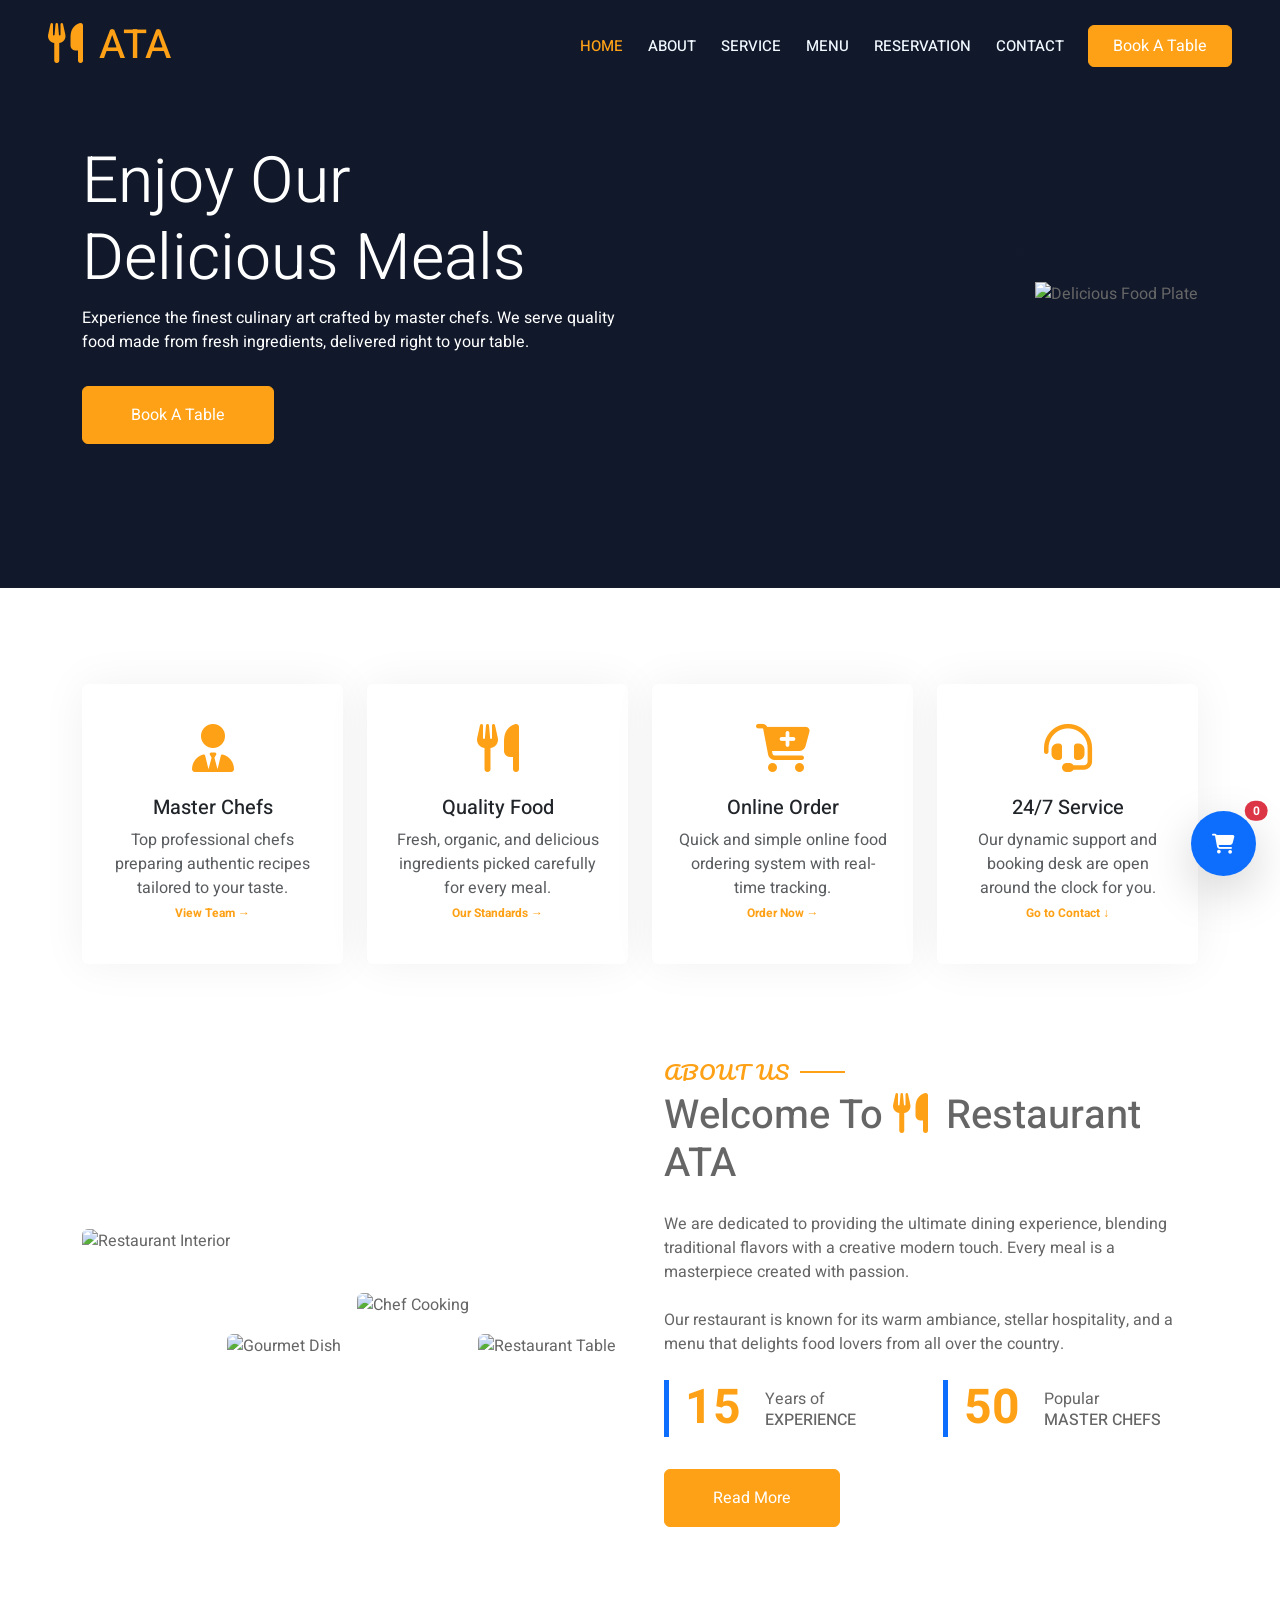
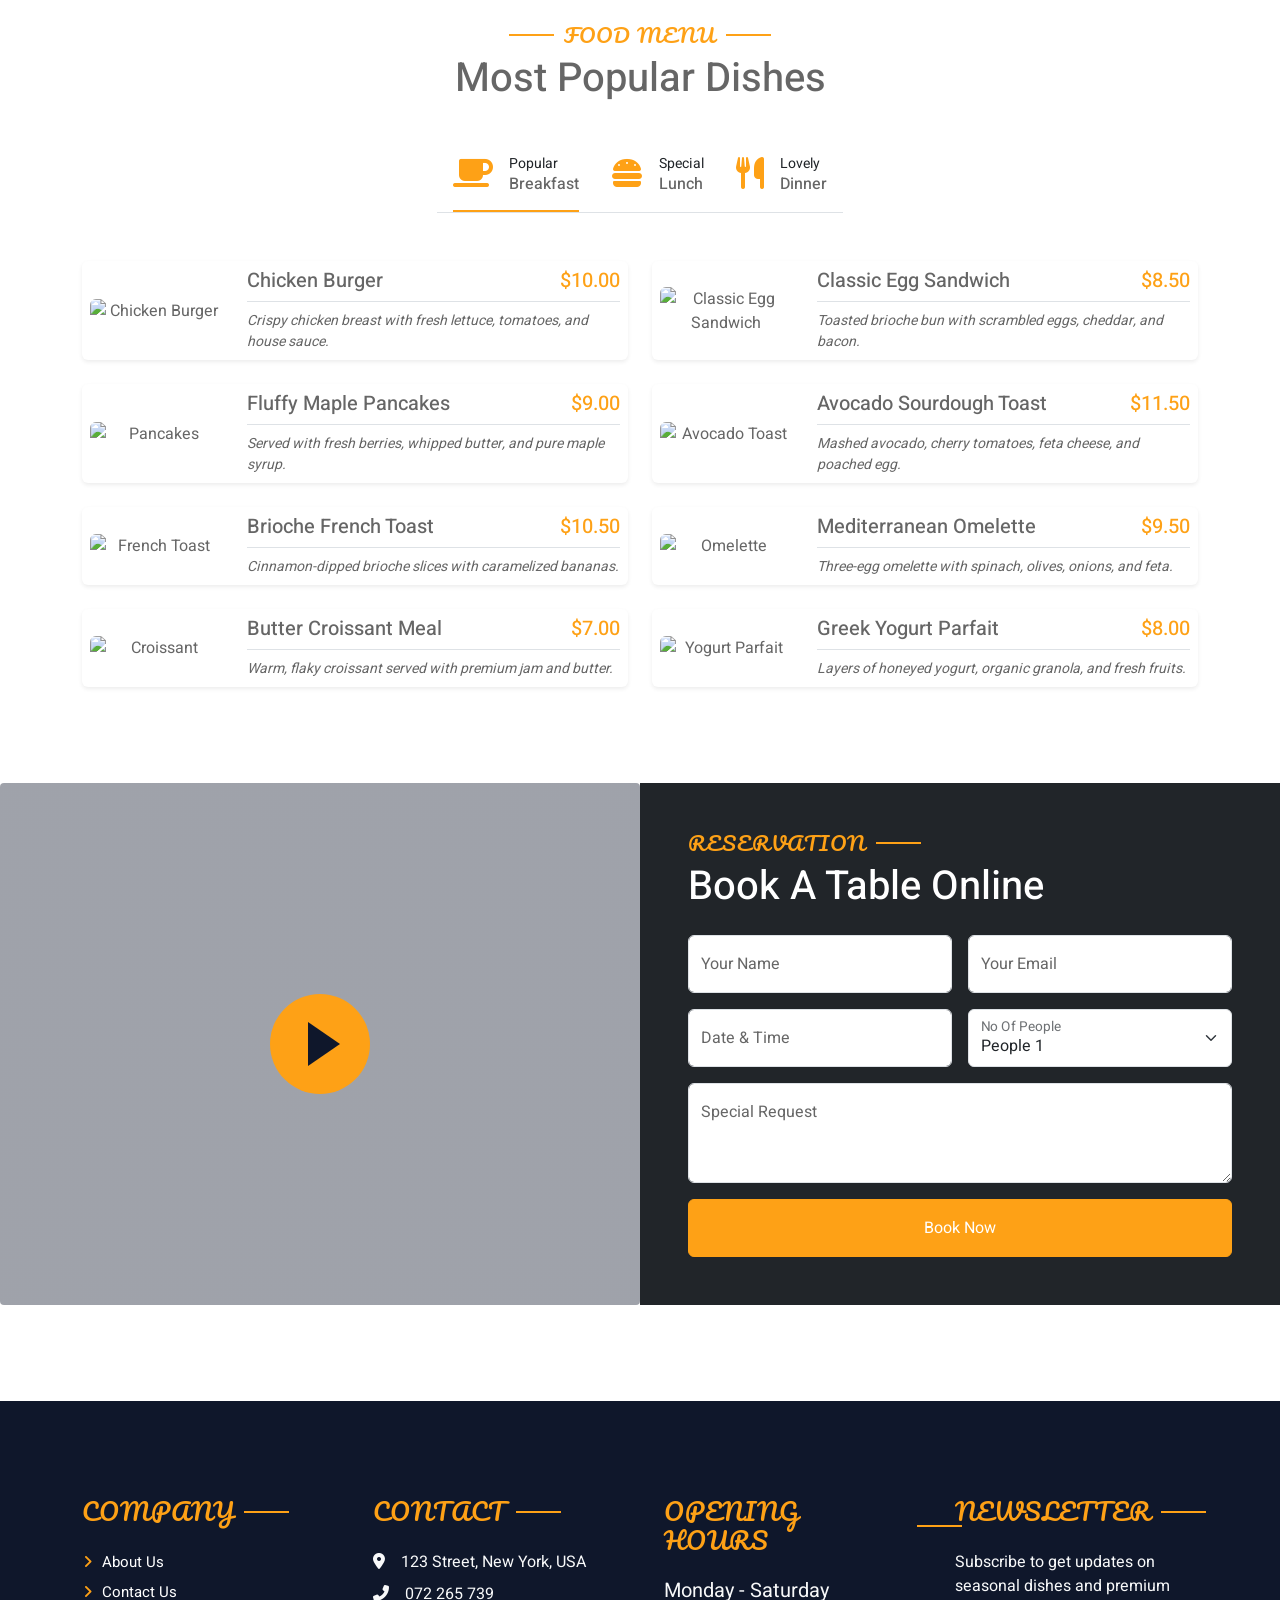
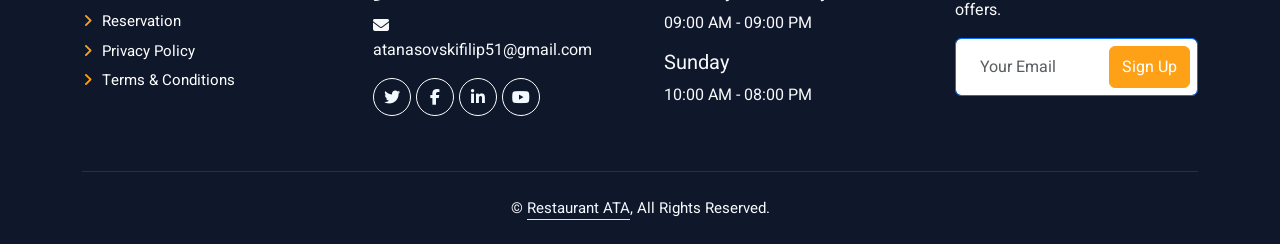
==== index.html @ 0e53e273 "Add files via upload" ====
<!doctype html>
<html lang="en">
  <head>
    <meta charset="UTF-8" />
    <meta name="viewport" content="width=device-width, initial-scale=1.0" />
    <title>Restaurant ATA</title>

    <!-- Bootstrap JS Bundle -->
    <script src="https://cdn.jsdelivr.net/npm/bootstrap@5.3.2/dist/js/bootstrap.bundle.min.js"></script>

    <!-- Favicon -->
    <link href="img/favicon.ico" rel="icon" type="image/x-icon" />

    <!-- Google Web Fonts -->
    <link rel="preconnect" href="https://fonts.googleapis.com" />
    <link rel="preconnect" href="https://fonts.gstatic.com" crossorigin />
    <link
      href="https://fonts.googleapis.com/css2?family=Heebo:wght@400;500;600;700&family=Pacifico&display=swap"
      rel="stylesheet"
    />

    <!-- Icon Font Stylesheet (Font Awesome) -->
    <link
      href="https://cdnjs.cloudflare.com/ajax/libs/font-awesome/6.5.1/css/all.min.css"
      rel="stylesheet"
    />

    <!-- Bootstrap Icons -->
    <link
      href="https://cdn.jsdelivr.net/npm/bootstrap-icons@1.11.3/font/bootstrap-icons.css"
      rel="stylesheet"
    />

    <!-- Customized Bootstrap Stylesheet -->
    <link
      href="https://cdn.jsdelivr.net/npm/bootstrap@5.3.2/dist/css/bootstrap.min.css"
      rel="stylesheet"
    />

    <!-- Animate.css -->
    <link
      rel="stylesheet"
      href="https://cdnjs.cloudflare.com/ajax/libs/animate.css/4.1.1/animate.min.css"
    />

    <!-- Template Stylesheet -->
    <link href="v.css" rel="stylesheet" />

    <!-- WOW.js -->
    <script src="https://cdnjs.cloudflare.com/ajax/libs/wow/1.1.2/wow.min.js"></script>
    <script>
      new WOW().init();
    </script>
  </head>

  <body>
    <!-- Navbar & Hero Section -->
    <div class="container-fluid position-relative p-0">
      <nav
        class="navbar navbar-expand-lg navbar-dark bg-dark px-4 px-lg-5 py-3 py-lg-0"
      >
        <a href="#" class="navbar-brand p-0">
          <h1 class="text-primary m-0">
            <i class="fa fa-utensils me-3"></i>ATA
          </h1>
        </a>

        <button
          class="navbar-toggler"
          type="button"
          data-bs-toggle="collapse"
          data-bs-target="#navbarCollapse"
          aria-controls="navbarCollapse"
          aria-expanded="false"
          aria-label="Toggle navigation"
        >
          <span class="navbar-toggler-icon"></span>
        </button>

        <div class="collapse navbar-collapse" id="navbarCollapse">
          <div class="navbar-nav ms-auto py-0 pe-4">
            <a href="#" class="nav-item nav-link active">Home</a>
            <a href="#about" class="nav-item nav-link">About</a>
            <a href="#service" class="nav-item nav-link">Service</a>
            <a href="#menu" class="nav-item nav-link">Menu</a>
            <a href="#reservation" class="nav-item nav-link">Reservation</a>
            <a href="#contact" class="nav-item nav-link">Contact</a>
          </div>
          <a href="#reservation" class="btn btn-primary py-2 px-4"
            >Book A Table</a
          >
        </div>
      </nav>

      <div class="container-fluid py-5 bg-dark hero-header mb-5">
        <div class="container my-5 py-5">
          <div class="row align-items-center g-5">
            <div class="col-lg-6 text-center text-lg-start">
              <h1
                class="display-3 text-white animate__animated animate__slideInLeft"
              >
                Enjoy Our <br />Delicious Meals
              </h1>
              <p
                class="text-white animate__animated animate__slideInLeft mb-4 pb-2"
              >
                Experience the finest culinary art crafted by master chefs. We
                serve quality food made from fresh ingredients, delivered right
                to your table.
              </p>
              <a
                href="#reservation"
                class="btn btn-primary py-sm-3 px-sm-5 animate__animated animate__slideInLeft"
                >Book A Table</a
              >
            </div>
            <div class="col-lg-6 text-center text-lg-end overflow-hidden">
              <img
                src="cinijata.png"
                width="490"
                class="img-fluid hero-img"
                alt="Delicious Food Plate"
              />
            </div>
          </div>
        </div>
      </div>
    </div>

    <!-- Service Section -->
    <div id="service" class="container-fluid py-5">
      <div class="container">
        <div class="row g-4">
          <!-- 1. Master Chefs Link -->
          <div
            class="col-lg-3 col-sm-6 wow animate__animated animate__fadeInUp"
            data-wow-delay="0.1s"
          >
            <a href="chefs.html" class="d-block text-decoration-none">
              <div
                class="service-item rounded pt-3 text-center h-100 style-link"
              >
                <div class="p-4">
                  <i class="fa fa-3x fa-user-tie text-primary mb-4"></i>
                  <h5 class="text-dark">Master Chefs</h5>
                  <p class="text-muted">
                    Top professional chefs preparing authentic recipes tailored
                    to your taste. <br /><strong
                      class="text-primary"
                      style="font-size: 12px"
                      >View Team &rarr;</strong
                    >
                  </p>
                </div>
              </div>
            </a>
          </div>
          <!-- 2. Quality Food Link -->
          <div
            class="col-lg-3 col-sm-6 wow animate__animated animate__fadeInUp"
            data-wow-delay="0.3s"
          >
            <a href="quality-food.html" class="d-block text-decoration-none">
              <div
                class="service-item rounded pt-3 text-center h-100 style-link"
              >
                <div class="p-4">
                  <i class="fa fa-3x fa-utensils text-primary mb-4"></i>
                  <h5 class="text-dark">Quality Food</h5>
                  <p class="text-muted">
                    Fresh, organic, and delicious ingredients picked carefully
                    for every meal. <br /><strong
                      class="text-primary"
                      style="font-size: 12px"
                      >Our Standards &rarr;</strong
                    >
                  </p>
                </div>
              </div>
            </a>
          </div>
          <!-- 3. Online Order Link -->
          <div
            class="col-lg-3 col-sm-6 wow animate__animated animate__fadeInUp"
            data-wow-delay="0.5s"
          >
            <a href="online-order.html" class="d-block text-decoration-none">
              <div
                class="service-item rounded pt-3 text-center h-100 style-link"
              >
                <div class="p-4">
                  <i class="fa fa-3x fa-cart-plus text-primary mb-4"></i>
                  <h5 class="text-dark">Online Order</h5>
                  <p class="text-muted">
                    Quick and simple online food ordering system with real-time
                    tracking. <br /><strong
                      class="text-primary"
                      style="font-size: 12px"
                      >Order Now &rarr;</strong
                    >
                  </p>
                </div>
              </div>
            </a>
          </div>
          <!-- 4. 24/7 Service (Скрола до долу на контакт форма) -->
          <div
            class="col-lg-3 col-sm-6 wow animate__animated animate__fadeInUp"
            data-wow-delay="0.7s"
          >
            <a href="#contact" class="d-block text-decoration-none">
              <div
                class="service-item rounded pt-3 text-center h-100 style-link"
              >
                <div class="p-4">
                  <i class="fa fa-3x fa-headset text-primary mb-4"></i>
                  <h5 class="text-dark">24/7 Service</h5>
                  <p class="text-muted">
                    Our dynamic support and booking desk are open around the
                    clock for you. <br /><strong
                      class="text-primary"
                      style="font-size: 12px"
                      >Go to Contact &darr;</strong
                    >
                  </p>
                </div>
              </div>
            </a>
          </div>
        </div>
      </div>
    </div>

    <!-- About Section -->
    <div id="about" class="container-fluid py-5">
      <div class="container">
        <div class="row g-5 align-items-center">
          <div class="col-lg-6">
            <div class="row g-3">
              <div class="col-6 text-start">
                <img
                  class="img-fluid rounded w-100 wow animate__animated animate__zoomIn"
                  data-wow-delay="0.1s"
                  src="sliki za restoran/2.jpg"
                  alt="Restaurant Interior"
                />
              </div>
              <div class="col-6 text-start">
                <img
                  class="img-fluid rounded w-75 wow animate__animated animate__zoomIn"
                  data-wow-delay="0.3s"
                  src="sliki za restoran/1.jpg"
                  style="margin-top: 25%"
                  alt="Chef Cooking"
                />
              </div>
              <div class="col-6 text-end">
                <img
                  class="img-fluid rounded w-75 wow animate__animated animate__zoomIn"
                  data-wow-delay="0.5s"
                  src="sliki za restoran/3.jpg"
                  alt="Gourmet Dish"
                />
              </div>
              <div class="col-6 text-end">
                <img
                  class="img-fluid rounded w-100 wow animate__animated animate__zoomIn"
                  data-wow-delay="0.7s"
                  src="sliki za restoran/photo1.jpg"
                  alt="Restaurant Table"
                />
              </div>
            </div>
          </div>
          <div class="col-lg-6">
            <h5
              class="section-title ff-secondary text-start text-primary fw-normal"
            >
              About Us
            </h5>
            <h1 class="mb-4">
              Welcome To
              <i class="fa fa-utensils text-primary me-2"></i> Restaurant ATA
            </h1>
            <p class="mb-4">
              We are dedicated to providing the ultimate dining experience,
              blending traditional flavors with a creative modern touch. Every
              meal is a masterpiece created with passion.
            </p>
            <p class="mb-4">
              Our restaurant is known for its warm ambiance, stellar
              hospitality, and a menu that delights food lovers from all over
              the country.
            </p>
            <div class="row g-4 mb-4">
              <div class="col-sm-6">
                <div
                  class="d-flex align-items-center border-start border-5 border-primary px-3"
                >
                  <h1 class="flex-shrink-0 display-5 fw-bold text-primary mb-0">
                    15
                  </h1>
                  <div class="ps-4">
                    <p class="mb-0">Years of</p>
                    <h6 class="text-uppercase mb-0">Experience</h6>
                  </div>
                </div>
              </div>
              <div class="col-sm-6">
                <div
                  class="d-flex align-items-center border-start border-5 border-primary px-3"
                >
                  <h1 class="flex-shrink-0 display-5 fw-bold text-primary mb-0">
                    50
                  </h1>
                  <div class="ps-4">
                    <p class="mb-0">Popular</p>
                    <h6 class="text-uppercase mb-0">Master Chefs</h6>
                  </div>
                </div>
              </div>
            </div>
            <a href="#menu" class="btn btn-primary py-3 px-5 mt-2">Read More</a>
          </div>
        </div>
      </div>
    </div>

    <!-- Menu Section -->
    <div id="menu" class="container-fluid py-5">
      <div class="container">
        <div class="text-center wow animate__animated animate__fadeInUp">
          <h5
            class="section-title ff-secondary text-center text-primary fw-normal"
          >
            Food Menu
          </h5>
          <h1 class="mb-5">Most Popular Dishes</h1>
        </div>
        <div
          class="tab-class text-center wow animate__animated animate__fadeInUp"
          data-wow-delay="0.1s"
        >
          <ul
            class="nav nav-pills d-inline-flex justify-content-center border-bottom mb-5"
          >
            <li class="nav-item">
              <a
                class="d-flex align-items-center text-start mx-3 pb-3 active"
                data-bs-toggle="pill"
                href="#tab-1"
              >
                <i class="fa fa-coffee fa-2x text-primary"></i>
                <div class="ps-3">
                  <small class="text-body">Popular</small>
                  <h6 class="mt-n1 mb-0">Breakfast</h6>
                </div>
              </a>
            </li>
            <li class="nav-item">
              <a
                class="d-flex align-items-center text-start mx-3 pb-3"
                data-bs-toggle="pill"
                href="#tab-2"
              >
                <i class="fa fa-hamburger fa-2x text-primary"></i>
                <div class="ps-3">
                  <small class="text-body">Special</small>
                  <h6 class="mt-n1 mb-0">Lunch</h6>
                </div>
              </a>
            </li>
            <li class="nav-item">
              <a
                class="d-flex align-items-center text-start mx-3 pb-3"
                data-bs-toggle="pill"
                href="#tab-3"
              >
                <i class="fa fa-utensils fa-2x text-primary"></i>
                <div class="ps-3">
                  <small class="text-body">Lovely</small>
                  <h6 class="mt-n1 mb-0">Dinner</h6>
                </div>
              </a>
            </li>
          </ul>

          <div class="tab-content">
            <!-- Tab 1: Breakfast (8 Items) -->
            <div id="tab-1" class="tab-pane fade show p-0 active">
              <div class="row g-4">
                <div class="col-lg-6">
                  <div
                    class="d-flex align-items-center menu-item p-2 rounded bg-white shadow-sm menu-item-card"
                    data-name="Chicken Burger"
                    data-price="10.00"
                    style="cursor: pointer"
                  >
                    <img
                      src="sliki za restoran/1.jpg"
                      class="flex-shrink-0 img-fluid rounded w-25"
                      alt="Chicken Burger"
                    />
                    <div class="w-100 d-flex flex-column text-start ps-4">
                      <h5
                        class="d-flex justify-content-between border-bottom pb-2"
                      >
                        <span>Chicken Burger</span>
                        <span class="text-primary">$10.00</span>
                      </h5>
                      <small class="fst-italic"
                        >Crispy chicken breast with fresh lettuce, tomatoes, and
                        house sauce.</small
                      >
                    </div>
                  </div>
                </div>
                <div class="col-lg-6">
                  <div
                    class="d-flex align-items-center menu-item p-2 rounded bg-white shadow-sm menu-item-card"
                    data-name="Classic Egg Sandwich"
                    data-price="8.50"
                    style="cursor: pointer"
                  >
                    <img
                      src="sliki za restoran/1.jpg"
                      class="flex-shrink-0 img-fluid rounded w-25"
                      alt="Classic Egg Sandwich"
                    />
                    <div class="w-100 d-flex flex-column text-start ps-4">
                      <h5
                        class="d-flex justify-content-between border-bottom pb-2"
                      >
                        <span>Classic Egg Sandwich</span>
                        <span class="text-primary">$8.50</span>
                      </h5>
                      <small class="fst-italic"
                        >Toasted brioche bun with scrambled eggs, cheddar, and
                        bacon.</small
                      >
                    </div>
                  </div>
                </div>
                <div class="col-lg-6">
                  <div
                    class="d-flex align-items-center menu-item p-2 rounded bg-white shadow-sm menu-item-card"
                    data-name="Fluffy Maple Pancakes"
                    data-price="9.00"
                    style="cursor: pointer"
                  >
                    <img
                      src="sliki za restoran/1.jpg"
                      class="flex-shrink-0 img-fluid rounded w-25"
                      alt="Pancakes"
                    />
                    <div class="w-100 d-flex flex-column text-start ps-4">
                      <h5
                        class="d-flex justify-content-between border-bottom pb-2"
                      >
                        <span>Fluffy Maple Pancakes</span>
                        <span class="text-primary">$9.00</span>
                      </h5>
                      <small class="fst-italic"
                        >Served with fresh berries, whipped butter, and pure
                        maple syrup.</small
                      >
                    </div>
                  </div>
                </div>
                <div class="col-lg-6">
                  <div
                    class="d-flex align-items-center menu-item p-2 rounded bg-white shadow-sm"
                  >
                    <img
                      src="sliki za restoran/1.jpg"
                      class="flex-shrink-0 img-fluid rounded w-25"
                      alt="Avocado Toast"
                    />
                    <div class="w-100 d-flex flex-column text-start ps-4">
                      <h5
                        class="d-flex justify-content-between border-bottom pb-2"
                      >
                        <span>Avocado Sourdough Toast</span>
                        <span class="text-primary">$11.50</span>
                      </h5>
                      <small class="fst-italic"
                        >Mashed avocado, cherry tomatoes, feta cheese, and
                        poached egg.</small
                      >
                    </div>
                  </div>
                </div>
                <div class="col-lg-6">
                  <div
                    class="d-flex align-items-center menu-item p-2 rounded bg-white shadow-sm"
                  >
                    <img
                      src="sliki za restoran/1.jpg"
                      class="flex-shrink-0 img-fluid rounded w-25"
                      alt="French Toast"
                    />
                    <div class="w-100 d-flex flex-column text-start ps-4">
                      <h5
                        class="d-flex justify-content-between border-bottom pb-2"
                      >
                        <span>Brioche French Toast</span>
                        <span class="text-primary">$10.50</span>
                      </h5>
                      <small class="fst-italic"
                        >Cinnamon-dipped brioche slices with caramelized
                        bananas.</small
                      >
                    </div>
                  </div>
                </div>
                <div class="col-lg-6">
                  <div
                    class="d-flex align-items-center menu-item p-2 rounded bg-white shadow-sm"
                  >
                    <img
                      src="sliki za restoran/1.jpg"
                      class="flex-shrink-0 img-fluid rounded w-25"
                      alt="Omelette"
                    />
                    <div class="w-100 d-flex flex-column text-start ps-4">
                      <h5
                        class="d-flex justify-content-between border-bottom pb-2"
                      >
                        <span>Mediterranean Omelette</span>
                        <span class="text-primary">$9.50</span>
                      </h5>
                      <small class="fst-italic"
                        >Three-egg omelette with spinach, olives, onions, and
                        feta.</small
                      >
                    </div>
                  </div>
                </div>
                <div class="col-lg-6">
                  <div
                    class="d-flex align-items-center menu-item p-2 rounded bg-white shadow-sm"
                  >
                    <img
                      src="sliki za restoran/1.jpg"
                      class="flex-shrink-0 img-fluid rounded w-25"
                      alt="Croissant"
                    />
                    <div class="w-100 d-flex flex-column text-start ps-4">
                      <h5
                        class="d-flex justify-content-between border-bottom pb-2"
                      >
                        <span>Butter Croissant Meal</span>
                        <span class="text-primary">$7.00</span>
                      </h5>
                      <small class="fst-italic"
                        >Warm, flaky croissant served with premium jam and
                        butter.</small
                      >
                    </div>
                  </div>
                </div>
                <div class="col-lg-6">
                  <div
                    class="d-flex align-items-center menu-item p-2 rounded bg-white shadow-sm"
                  >
                    <img
                      src="sliki za restoran/1.jpg"
                      class="flex-shrink-0 img-fluid rounded w-25"
                      alt="Yogurt Parfait"
                    />
                    <div class="w-100 d-flex flex-column text-start ps-4">
                      <h5
                        class="d-flex justify-content-between border-bottom pb-2"
                      >
                        <span>Greek Yogurt Parfait</span>
                        <span class="text-primary">$8.00</span>
                      </h5>
                      <small class="fst-italic"
                        >Layers of honeyed yogurt, organic granola, and fresh
                        fruits.</small
                      >
                    </div>
                  </div>
                </div>
              </div>
            </div>

            <!-- Tab 2: Lunch (8 Items) -->
            <div id="tab-2" class="tab-pane fade show p-0">
              <div class="row g-4">
                <div class="col-lg-6">
                  <div
                    class="d-flex align-items-center menu-item p-2 rounded bg-white shadow-sm"
                  >
                    <img
                      src="sliki za restoran/3.jpg"
                      class="flex-shrink-0 img-fluid rounded w-25"
                      alt="Beef Steak"
                    />
                    <div class="w-100 d-flex flex-column text-start ps-4">
                      <h5
                        class="d-flex justify-content-between border-bottom pb-2"
                      >
                        <span>Premium Beef Steak</span>
                        <span class="text-primary">$24.00</span>
                      </h5>
                      <small class="fst-italic"
                        >Grilled Angus steak served with roasted seasonal
                        vegetables.</small
                      >
                    </div>
                  </div>
                </div>
                <div class="col-lg-6">
                  <div
                    class="d-flex align-items-center menu-item p-2 rounded bg-white shadow-sm"
                  >
                    <img
                      src="sliki za restoran/3.jpg"
                      class="flex-shrink-0 img-fluid rounded w-25"
                      alt="Caesar Salad"
                    />
                    <div class="w-100 d-flex flex-column text-start ps-4">
                      <h5
                        class="d-flex justify-content-between border-bottom pb-2"
                      >
                        <span>Grilled Chicken Caesar</span>
                        <span class="text-primary">$13.50</span>
                      </h5>
                      <small class="fst-italic"
                        >Romaine lettuce, parmesan cheese, croutons, and Caesar
                        dressing.</small
                      >
                    </div>
                  </div>
                </div>
                <div class="col-lg-6">
                  <div
                    class="d-flex align-items-center menu-item p-2 rounded bg-white shadow-sm"
                  >
                    <img
                      src="sliki za restoran/3.jpg"
                      class="flex-shrink-0 img-fluid rounded w-25"
                      alt="Club Sandwich"
                    />
                    <div class="w-100 d-flex flex-column text-start ps-4">
                      <h5
                        class="d-flex justify-content-between border-bottom pb-2"
                      >
                        <span>Signature Club Sandwich</span>
                        <span class="text-primary">$12.00</span>
                      </h5>
                      <small class="fst-italic"
                        >Triple-decker toast with smoked turkey, bacon, lettuce,
                        and mayo.</small
                      >
                    </div>
                  </div>
                </div>
                <div class="col-lg-6">
                  <div
                    class="d-flex align-items-center menu-item p-2 rounded bg-white shadow-sm"
                  >
                    <img
                      src="sliki za restoran/3.jpg"
                      class="flex-shrink-0 img-fluid rounded w-25"
                      alt="Bolognese"
                    />
                    <div class="w-100 d-flex flex-column text-start ps-4">
                      <h5
                        class="d-flex justify-content-between border-bottom pb-2"
                      >
                        <span>Spaghetti Bolognese</span>
                        <span class="text-primary">$15.00</span>
                      </h5>
                      <small class="fst-italic"
                        >Traditional Italian rich meat sauce over perfectly
                        cooked pasta.</small
                      >
                    </div>
                  </div>
                </div>
                <div class="col-lg-6">
                  <div
                    class="d-flex align-items-center menu-item p-2 rounded bg-white shadow-sm"
                  >
                    <img
                      src="sliki za restoran/3.jpg"
                      class="flex-shrink-0 img-fluid rounded w-25"
                      alt="BBQ Ribs"
                    />
                    <div class="w-100 d-flex flex-column text-start ps-4">
                      <h5
                        class="d-flex justify-content-between border-bottom pb-2"
                      >
                        <span>Smoked BBQ Ribs</span>
                        <span class="text-primary">$21.00</span>
                      </h5>
                      <small class="fst-italic"
                        >Slow-cooked pork ribs glazed with sticky barbecue
                        sauce.</small
                      >
                    </div>
                  </div>
                </div>
                <div class="col-lg-6">
                  <div
                    class="d-flex align-items-center menu-item p-2 rounded bg-white shadow-sm"
                  >
                    <img
                      src="sliki za restoran/3.jpg"
                      class="flex-shrink-0 img-fluid rounded w-25"
                      alt="Risotto"
                    />
                    <div class="w-100 d-flex flex-column text-start ps-4">
                      <h5
                        class="d-flex justify-content-between border-bottom pb-2"
                      >
                        <span>Wild Mushroom Risotto</span>
                        <span class="text-primary">$16.50</span>
                      </h5>
                      <small class="fst-italic"
                        >Creamy Arborio rice cooked with truffle oil and wild
                        mushrooms.</small
                      >
                    </div>
                  </div>
                </div>
                <div class="col-lg-6">
                  <div
                    class="d-flex align-items-center menu-item p-2 rounded bg-white shadow-sm"
                  >
                    <img
                      src="sliki za restoran/3.jpg"
                      class="flex-shrink-0 img-fluid rounded w-25"
                      alt="Tacos"
                    />
                    <div class="w-100 d-flex flex-column text-start ps-4">
                      <h5
                        class="d-flex justify-content-between border-bottom pb-2"
                      >
                        <span>Crispy Fish Tacos</span>
                        <span class="text-primary">$14.00</span>
                      </h5>
                      <small class="fst-italic"
                        >Three tacos with battered cod, cabbage slaw, and
                        chipotle mayo.</small
                      >
                    </div>
                  </div>
                </div>
                <div class="col-lg-6">
                  <div
                    class="d-flex align-items-center menu-item p-2 rounded bg-white shadow-sm"
                  >
                    <img
                      src="sliki za restoran/3.jpg"
                      class="flex-shrink-0 img-fluid rounded w-25"
                      alt="Margarita"
                    />
                    <div class="w-100 d-flex flex-column text-start ps-4">
                      <h5
                        class="d-flex justify-content-between border-bottom pb-2"
                      >
                        <span>Wood-Fired Margherita Pizza</span>
                        <span class="text-primary">$13.00</span>
                      </h5>
                      <small class="fst-italic"
                        >Fresh mozzarella, tomato sauce, basil, and olive oil
                        drizzle.</small
                      >
                    </div>
                  </div>
                </div>
              </div>
            </div>

            <!-- Tab 3: Dinner (8 Items) -->
            <div id="tab-3" class="tab-pane fade show p-0">
              <div class="row g-4">
                <div class="col-lg-6">
                  <div
                    class="d-flex align-items-center menu-item p-2 rounded bg-white shadow-sm"
                  >
                    <img
                      src="sliki za restoran/photo1.jpg"
                      class="flex-shrink-0 img-fluid rounded w-25"
                      alt="Seafood Pasta"
                    />
                    <div class="w-100 d-flex flex-column text-start ps-4">
                      <h5
                        class="d-flex justify-content-between border-bottom pb-2"
                      >
                        <span>Seafood Pasta</span>
                        <span class="text-primary">$18.90</span>
                      </h5>
                      <small class="fst-italic"
                        >Fresh shrimp and mussels tossed in garlic white wine
                        sauce.</small
                      >
                    </div>
                  </div>
                </div>
                <div class="col-lg-6">
                  <div
                    class="d-flex align-items-center menu-item p-2 rounded bg-white shadow-sm"
                  >
                    <img
                      src="sliki za restoran/photo1.jpg"
                      class="flex-shrink-0 img-fluid rounded w-25"
                      alt="Grilled Salmon"
                    />
                    <div class="w-100 d-flex flex-column text-start ps-4">
                      <h5
                        class="d-flex justify-content-between border-bottom pb-2"
                      >
                        <span>Atlantic Grilled Salmon</span>
                        <span class="text-primary">$22.50</span>
                      </h5>
                      <small class="fst-italic"
                        >Salmon fillet served with asparagus and lemon-herb
                        butter.</small
                      >
                    </div>
                  </div>
                </div>
                <div class="col-lg-6">
                  <div
                    class="d-flex align-items-center menu-item p-2 rounded bg-white shadow-sm"
                  >
                    <img
                      src="sliki za restoran/photo1.jpg"
                      class="flex-shrink-0 img-fluid rounded w-25"
                      alt="Lamb Chops"
                    />
                    <div class="w-100 d-flex flex-column text-start ps-4">
                      <h5
                        class="d-flex justify-content-between border-bottom pb-2"
                      >
                        <span>Rosemary Lamb Chops</span>
                        <span class="text-primary">$26.00</span>
                      </h5>
                      <small class="fst-italic"
                        >Tender pan-seared chops with garlic mashed
                        potatoes.</small
                      >
                    </div>
                  </div>
                </div>
                <div class="col-lg-6">
                  <div
                    class="d-flex align-items-center menu-item p-2 rounded bg-white shadow-sm"
                  >
                    <img
                      src="sliki za restoran/photo1.jpg"
                      class="flex-shrink-0 img-fluid rounded w-25"
                      alt="Ribeye Steak"
                    />
                    <div class="w-100 d-flex flex-column text-start ps-4">
                      <h5
                        class="d-flex justify-content-between border-bottom pb-2"
                      >
                        <span>Prime Ribeye Steak</span>
                        <span class="text-primary">$29.50</span>
                      </h5>
                      <small class="fst-italic"
                        >Richly marbled cut grilled over open flame with red
                        wine reduction.</small
                      >
                    </div>
                  </div>
                </div>
                <div class="col-lg-6">
                  <div
                    class="d-flex align-items-center menu-item p-2 rounded bg-white shadow-sm"
                  >
                    <img
                      src="sliki za restoran/photo1.jpg"
                      class="flex-shrink-0 img-fluid rounded w-25"
                      alt="Duck Breast"
                    />
                    <div class="w-100 d-flex flex-column text-start ps-4">
                      <h5
                        class="d-flex justify-content-between border-bottom pb-2"
                      >
                        <span>Roasted Duck Breast</span>
                        <span class="text-primary">$25.00</span>
                      </h5>
                      <small class="fst-italic"
                        >Crispy skin duck breast served with sweet orange-glaze
                        sauce.</small
                      >
                    </div>
                  </div>
                </div>
                <div class="col-lg-6">
                  <div
                    class="d-flex align-items-center menu-item p-2 rounded bg-white shadow-sm"
                  >
                    <img
                      src="sliki za restoran/photo1.jpg"
                      class="flex-shrink-0 img-fluid rounded w-25"
                      alt="Lobster Tail"
                    />
                    <div class="w-100 d-flex flex-column text-start ps-4">
                      <h5
                        class="d-flex justify-content-between border-bottom pb-2"
                      >
                        <span>Butter Poached Lobster Tail</span>
                        <span class="text-primary">$34.00</span>
                      </h5>
                      <small class="fst-italic"
                        >Served with saffron rice and drawn clarified
                        butter.</small
                      >
                    </div>
                  </div>
                </div>
                <div class="col-lg-6">
                  <div
                    class="d-flex align-items-center menu-item p-2 rounded bg-white shadow-sm"
                  >
                    <img
                      src="sliki za restoran/photo1.jpg"
                      class="flex-shrink-0 img-fluid rounded w-25"
                      alt="Truffle Gnocchi"
                    />
                    <div class="w-100 d-flex flex-column text-start ps-4">
                      <h5
                        class="d-flex justify-content-between border-bottom pb-2"
                      >
                        <span>Truffle Cream Gnocchi</span>
                        <span class="text-primary">$17.50</span>
                      </h5>
                      <small class="fst-italic"
                        >Handmade potato gnocchi in rich parmesan truffle
                        cream.</small
                      >
                    </div>
                  </div>
                </div>
                <div class="col-lg-6">
                  <div
                    class="d-flex align-items-center menu-item p-2 rounded bg-white shadow-sm"
                  >
                    <img
                      src="sliki za restoran/photo1.jpg"
                      class="flex-shrink-0 img-fluid rounded w-25"
                      alt="Chicken Parmesan"
                    />
                    <div class="w-100 d-flex flex-column text-start ps-4">
                      <h5
                        class="d-flex justify-content-between border-bottom pb-2"
                      >
                        <span>Classic Chicken Parmesan</span>
                        <span class="text-primary">$19.00</span>
                      </h5>
                      <small class="fst-italic"
                        >Breaded chicken breast topped with marinara sauce and
                        melted mozzarella.</small
                      >
                    </div>
                  </div>
                </div>
              </div>
            </div>
          </div>
        </div>
      </div>
    </div>

    <!-- Reservation Section -->
    <div
      id="reservation"
      class="container-fluid py-5 px-0 wow animate__animated animate__fadeInUp"
    >
      <div class="row g-0">
        <div class="col-md-6">
          <div class="video">
            <button
              type="button"
              class="btn-play"
              data-bs-toggle="modal"
              data-bs-target="#videoModal"
            >
              <span></span>
            </button>
          </div>
        </div>
        <div class="col-md-6 bg-dark d-flex align-items-center">
          <div class="p-5 w-100">
            <h5
              class="section-title ff-secondary text-start text-primary fw-normal"
            >
              Reservation
            </h5>
            <h1 class="text-white mb-4">Book A Table Online</h1>
            <form action="/book-table" method="POST">
              <div class="row g-3">
                <div class="col-md-6">
                  <div class="form-floating">
                    <input
                      type="text"
                      class="form-control"
                      id="name"
                      name="name"
                      placeholder="Your Name"
                      required
                    />
                    <label for="name">Your Name</label>
                  </div>
                </div>
                <div class="col-md-6">
                  <div class="form-floating">
                    <input
                      type="email"
                      class="form-control"
                      id="email"
                      name="email"
                      placeholder="Your Email"
                      required
                    />
                    <label for="email">Your Email</label>
                  </div>
                </div>
                <div class="col-md-6">
                  <div
                    class="form-floating date"
                    id="date3"
                    data-target-input="nearest"
                  >
                    <input
                      type="text"
                      class="form-control datetimepicker-input"
                      id="datetime"
                      name="datetime"
                      placeholder="Date & Time"
                      data-target="#date3"
                      data-toggle="datetimepicker"
                      required
                    />
                    <label for="datetime">Date & Time</label>
                  </div>
                </div>
                <div class="col-md-6">
                  <div class="form-floating">
                    <select
                      class="form-select"
                      id="select1"
                      name="select_person"
                      required
                    >
                      <option value="1">People 1</option>
                      <option value="2">People 2</option>
                      <option value="3">People 3</option>
                      <option value="4">People 4</option>
                    </select>
                    <label for="select1">No Of People</label>
                  </div>
                </div>
                <div class="col-12">
                  <div class="form-floating">
                    <textarea
                      class="form-control"
                      placeholder="Special Request"
                      id="message"
                      name="special_request"
                      style="height: 100px"
                    ></textarea>
                    <label for="message">Special Request</label>
                  </div>
                </div>
                <div class="col-12">
                  <button class="btn btn-primary w-100 py-3" type="submit">
                    Book Now
                  </button>
                </div>
              </div>
            </form>
          </div>
        </div>
      </div>
    </div>

    <!-- Video Modal -->
    <div
      class="modal fade"
      id="videoModal"
      tabindex="-1"
      aria-labelledby="videoModalLabel"
      aria-hidden="true"
    >
      <div class="modal-dialog modal-dialog-centered modal-lg">
        <div class="modal-content bg-transparent border-0 rounded-0">
          <div class="modal-header border-0 p-0 mb-2 justify-content-end">
            <button
              type="button"
              class="btn-close btn-close-white"
              data-bs-dismiss="modal"
              aria-label="Close"
            ></button>
          </div>
          <div class="modal-body p-0">
            <div class="ratio ratio-16x9">
              <iframe
                src="https://www.youtube.com/embed/DWRcNpR6Kdc"
                id="video"
                allowfullscreen
                allow="autoplay"
              ></iframe>
            </div>
          </div>
        </div>
      </div>
    </div>

    <!-- Footer Section -->
    <div
      id="contact"
      class="container-fluid bg-dark text-light footer pt-5 mt-5 wow animate__animated animate__fadeInUp"
    >
      <div class="container py-5">
        <div class="row g-5">
          <div class="col-lg-3 col-md-6">
            <h4
              class="section-title ff-secondary text-start text-primary fw-normal mb-4"
            >
              Company
            </h4>
            <a href="#about" class="btn btn-link">About Us</a>
            <a href="#contact" class="btn btn-link">Contact Us</a>
            <a href="#reservation" class="btn btn-link">Reservation</a>
            <a href="" class="btn btn-link">Privacy Policy</a>
            <a href="" class="btn btn-link">Terms & Conditions</a>
          </div>
          <div class="col-lg-3 col-md-6">
            <h4
              class="section-title ff-secondary text-start text-primary fw-normal mb-4"
            >
              Contact
            </h4>
            <p class="mb-2">
              <i class="fa fa-map-marker-alt me-3"></i>123 Street, New York, USA
            </p>
            <p class="mb-2"><i class="fa fa-phone-alt me-3"></i>072 265 739</p>
            <p class="mb-2">
              <i class="fa fa-envelope me-3"></i>atanasovskifilip51@gmail.com
            </p>
            <div class="d-flex pt-2">
              <a href="" class="btn btn-outline-light btn-social"
                ><i class="fab fa-twitter"></i
              ></a>
              <a href="" class="btn btn-outline-light btn-social"
                ><i class="fab fa-facebook-f"></i
              ></a>
              <a href="" class="btn btn-outline-light btn-social"
                ><i class="fab fa-linkedin-in"></i
              ></a>
              <a href="" class="btn btn-outline-light btn-social"
                ><i class="fab fa-youtube"></i
              ></a>
            </div>
          </div>
          <div class="col-lg-3 col-md-6">
            <h4
              class="section-title ff-secondary text-start text-primary fw-normal mb-4"
            >
              Opening Hours
            </h4>
            <h5 class="text-light fw-normal">Monday - Saturday</h5>
            <p>09:00 AM - 09:00 PM</p>
            <h5 class="text-light fw-normal">Sunday</h5>
            <p>10:00 AM - 08:00 PM</p>
          </div>
          <div class="col-lg-3 col-md-6">
            <h4
              class="section-title ff-secondary text-start text-primary fw-normal mb-4"
            >
              Newsletter
            </h4>
            <p>
              Subscribe to get updates on seasonal dishes and premium offers.
            </p>
            <div class="position-relative mx-auto">
              <input
                class="form-control border-primary w-100 py-3 ps-4 pe-5"
                type="email"
                placeholder="Your Email"
              />
              <button
                class="btn btn-primary py-2 position-absolute top-0 end-0 me-2 mt-2"
              >
                Sign Up
              </button>
            </div>
          </div>
        </div>
      </div>
      <div class="container">
        <div class="copyright">
          <div class="row">
            <div class="col-md-12 text-center">
              &copy; <a class="border-bottom" href="#">Restaurant ATA</a>, All
              Rights Reserved.
            </div>
          </div>
        </div>
      </div>
    </div>

    <!-- Back to Top Button -->
    <!-- <a
      href="#"
      class="btn btn-lg btn-primary btn-lg-square back-to-top rounded-circle"
      ><i class="bi bi-arrow-up"></i
    ></a> -->

    <!-- Simple JavaScript to control video pause on modal close and scroll effects -->
    <script>
      // Stop video when modal closes
      const videoModal = document.getElementById("videoModal");
      videoModal.addEventListener("hide.bs.modal", function () {
        const iframe = videoModal.querySelector("iframe");
        const src = iframe.src;
        iframe.src = src;
      });

      // Show/Hide Back to top button
      window.addEventListener("scroll", function () {
        const backToTop = document.querySelector(".back-to-top");
        if (window.scrollY > 300) {
          backToTop.style.display = "flex";
        } else {
          backToTop.style.display = "none";
        }
      });
    </script>

    <div
      id="floating-cart"
      class="position-fixed bottom-0 end-0 mb-4 me-4 z-3"
      style="cursor: pointer; z-index: 99 !important"
      data-bs-toggle="offcanvas"
      data-bs-target="#sidebarCart"
    >
      <div
        class="bg-primary text-white rounded-circle d-flex align-items-center justify-content-center shadow-lg position-relative"
        style="width: 65px; height: 65px; transition: transform 0.2s ease"
      >
        <i class="fa fa-shopping-cart fa-lg"></i>
        <span
          id="cart-badge-count"
          class="position-absolute top-0 start-100 translate-middle badge rounded-pill bg-danger animate__animated"
        >
          0
        </span>
      </div>
    </div>

    <div
      class="offcanvas offcanvas-end"
      tabindex="-1"
      id="sidebarCart"
      aria-labelledby="sidebarCartLabel"
    >
      <div class="offcanvas-header bg-dark text-white">
        <h5 class="offcanvas-title" id="sidebarCartLabel">
          <i class="fa fa-shopping-cart me-2 text-primary"></i>Твојата Кошничка
        </h5>
        <button
          type="button"
          class="btn-close btn-close-white"
          data-bs-dismiss="offcanvas"
          aria-label="Close"
        ></button>
      </div>
      <div class="offcanvas-body d-flex flex-column bg-light">
        <div
          id="sidebar-cart-items"
          class="flex-grow-1 overflow-y-auto mb-3"
        ></div>

        <div class="border-top pt-3 bg-white p-3 rounded shadow-sm">
          <div class="d-flex justify-content-between mb-3 fw-bold fs-5">
            <span>Вкупно:</span>
            <span id="sidebar-cart-total" class="text-primary">$0.00</span>
          </div>
          <a href="online-order.html" class="btn btn-primary w-100 py-2 fw-bold"
            >Погледни цела кошничка &rarr;</a
          >
        </div>
      </div>
    </div>

    <script>
      document.addEventListener("DOMContentLoaded", function () {
        // Функција за ажурирање на изгледот на лебдечкото копче и страничното мени
        function updateCartUI() {
          let cart = JSON.parse(localStorage.getItem("restaurant_cart")) || [];

          // Пресметка на вкупна количина и вкупна цена
          let totalItems = cart.reduce((sum, item) => sum + item.quantity, 0);
          let totalPrice = cart.reduce(
            (sum, item) => sum + item.price * item.quantity,
            0,
          );

          // Ажурирај го црвеното бројче
          const badge = document.getElementById("cart-badge-count");
          badge.innerText = totalItems;

          // Прикажи ги предметите во страничното мени
          const container = document.getElementById("sidebar-cart-items");
          if (cart.length === 0) {
            container.innerHTML = `<div class="text-center text-muted my-5"><i class="fa fa-folder-open fa-2x mb-2"></i><br>Кошничката е празна.</div>`;
          } else {
            container.innerHTML = cart
              .map(
                (item) => `
                <div class="d-flex justify-content-between align-items-center bg-white p-3 mb-2 rounded shadow-sm">
                    <div>
                        <h6 class="mb-0 fw-bold">${item.name}</h6>
                        <small class="text-muted">${item.quantity} x $${item.price.toFixed(2)}</small>
                    </div>
                    <span class="fw-bold text-primary">$${(item.price * item.quantity).toFixed(2)}</span>
                </div>
            `,
              )
              .join("");
          }

          document.getElementById("sidebar-cart-total").innerText =
            `$${totalPrice.toFixed(2)}`;
        }

        // Слушач на кликови за јадењата од менито
        document.querySelectorAll(".menu-item-card").forEach((card) => {
          card.addEventListener("click", () => {
            const name = card.getAttribute("data-name");
            const price = parseFloat(card.getAttribute("data-price"));

            let cart =
              JSON.parse(localStorage.getItem("restaurant_cart")) || [];
            const existingItem = cart.find((item) => item.name === name);

            if (existingItem) {
              existingItem.quantity += 1;
            } else {
              cart.push({ name, price, quantity: 1 });
            }

            localStorage.setItem("restaurant_cart", JSON.stringify(cart));

            // Ажурирај интерфејс
            updateCartUI();

            // ДОДАВАЊЕ НА АНИМАЦИЈА НА КОПЧЕТО (Bounce/Pulse ефект)
            const floatingContainer =
              document.querySelector("#floating-cart div");
            floatingContainer.style.transform = "scale(1.2)";
            setTimeout(() => {
              floatingContainer.style.transform = "scale(1)";
            }, 200);

            const badge = document.getElementById("cart-badge-count");
            badge.classList.remove("animate__bounceIn");
            void badge.offsetWidth; // Тригер за рестарт на CSS анимација
            badge.classList.add("animate__bounceIn");
          });
        });

        // Иницијално вчитување на кошничката при отворање на сајтот
        updateCartUI();
      });
    </script>
  </body>
</html>
---- v.css ----
:root {
  --primary: #FEA116;
  --light: #F1F8FF;
  --dark: #0F172B; /* Оптимизирано потемна и поелегантна ресторанска боја */
}

body {
  font-family: 'Heebo', sans-serif;
  background-color: #FFFFFF;
  color: #666666;
}

.text-primary {
  color: var(--primary) !important;
}

.btn-primary {
  background-color: var(--primary);
  border-color: var(--primary);
  color: #FFFFFF;
  transition: .5s;
}

.btn-primary:hover {
  background-color: #e59110;
  border-color: #e59110;
}

a {
  text-decoration: none !important;
  color: inherit;
}

.ff-secondary {
  font-family: 'Pacifico', cursive;
}

.fw-medium {
  font-weight: 600 !important;
}

.fw-semi-bold {
  font-weight: 700 !important;
}

/* Back to top button */
.back-to-top {
  position: fixed;
  display: none;
  right: 45px;
  bottom: 45px;
  z-index: 99;
  width: 45px;
  height: 45px;
  align-items: center;
  justify-content: center;
  transition: .5s;
}

/** Navbar **/
.navbar-dark .navbar-nav .nav-link {
  position: relative;
  margin-left: 25px;
  padding: 35px 0;
  font-size: 15px;
  color: var(--light) !important;
  text-transform: uppercase;
  font-weight: 500;
  outline: none;
  transition: .5s;
}

.navbar-dark .navbar-nav .nav-link:hover,
.navbar-dark .navbar-nav .nav-link.active {
  color: var(--primary) !important;
}

@media (max-width: 991.98px) {
  .navbar-dark .navbar-collapse {
    margin-top: 15px;
    border-top: 1px solid rgba(255, 255, 255, .1);
    background: var(--dark);
    padding: 15px;
    border-radius: 8px;
  }
  .navbar-dark .navbar-nav .nav-link {
    padding: 10px 0;
    margin-left: 0;
  }
}

@media (min-width: 992px) {
  .navbar-dark {
    position: absolute;
    width: 100%;
    top: 0;
    left: 0;
    z-index: 999;
    background: transparent !important;
  }
}

/** Hero Header **/
.hero-header {
  background: linear-gradient(rgba(15, 23, 43, 0.9), rgba(15, 23, 43, 0.9)), url(cinijata.png);
  background-position: center center;
  background-repeat: no-repeat;
  background-size: cover;
}

.hero-header img.hero-img {
  animation: imgRotate 40s linear infinite;
}

@keyframes imgRotate {
  100% {
    transform: rotate(360deg);
  }
}

/** Section Titles **/
.section-title {
  position: relative;
  display: inline-block;
  letter-spacing: 1px;
  text-transform: uppercase;
}

.section-title::before {
  position: absolute;
  content: "";
  width: 45px;
  height: 2px;
  top: 50%;
  left: -55px;
  margin-top: -1px;
  background: var(--primary);
}

.section-title::after {
  position: absolute;
  content: "";
  width: 45px;
  height: 2px;
  top: 50%;
  right: -55px;
  margin-top: -1px;
  background: var(--primary);
}

.section-title.text-start::before,
.section-title.text-end::after {
  display: none;
}

/** Service Items **/
.service-item {
  box-shadow: 0 0 45px rgba(0, 0, 0, .06);
  transition: .5s;
  background: #FFFFFF;
}

.service-item:hover {
  background: var(--primary);
  transform: translateY(-10px);
}

.service-item * {
  transition: .5s;
}

.service-item:hover * {
  color: var(--light) !important;
}

/*** Food Menu tabs **/
.nav-pills .nav-item a {
  border-bottom: 2px solid transparent;
  transition: .5s;
}

.nav-pills .nav-item a.active {
  border-bottom: 2px solid var(--primary);
  background-color: transparent !important;
}

.menu-item {
  transition: .3s;
}

.menu-item:hover {
  transform: scale(1.02);
  box-shadow: 0 4px 15px rgba(0,0,0,0.1) !important;
}

/** Youtube Video Area **/
.video {
  position: relative;
  height: 100%;
  min-height: 450px;
  background: linear-gradient(rgba(15, 23, 43, 0.4), rgba(15, 23, 43, 0.4)), url(cinijata.png);
  background-position: center center;
  background-repeat: no-repeat;
  background-size: cover;
  border-radius: 4px;
}

.video .btn-play {
  position: absolute;
  z-index: 3;
  top: 50%;
  left: 50%;
  transform: translateX(-50%) translateY(-50%);
  box-sizing: content-box;
  display: block;
  width: 32px;
  height: 44px;
  border-radius: 50%;
  border: none;
  outline: none;
  padding: 18px 20px 18px 28px;
  background: #FFFFFF;
}

.video .btn-play:before {
  content: "";
  position: absolute;
  z-index: 0;
  left: 50%;
  top: 50%;
  transform: translateX(-50%) translateY(-50%);
  display: block;
  width: 100px;
  height: 100px;
  background: var(--primary);
  border-radius: 50%;
  animation: pulse-border 1500ms ease-out infinite;
}

.video .btn-play span {
  display: block;
  position: relative;
  z-index: 3;
  width: 0;
  height: 0;
  border-left: 32px solid var(--dark);
  border-top: 22px solid transparent;
  border-bottom: 22px solid transparent;
}

@keyframes pulse-border {
  0% {
    transform: translateX(-50%) translateY(-50%) translateZ(0) scale(1);
    opacity: 1;
  }
  100% {
    transform: translateX(-50%) translateY(-50%) translateZ(0) scale(1.5);
    opacity: 0;
  }
}

/** Footer **/
.footer {
  background-color: var(--dark) !important;
}

.footer .btn.btn-social {
  margin-right: 5px;
  width: 38px;
  height: 38px;
  display: flex;
  align-items: center;
  justify-content: center;
  color: var(--light);
  border: 1px solid #FFFFFF;
  border-radius: 50%;
  transition: .3s;
}

.footer .btn.btn-social:hover {
  color: var(--primary);
  background: #FFFFFF;
}

.footer .btn.btn-link {
  display: block;
  margin-bottom: 5px;
  padding: 0;
  text-align: left;
  color: #FFFFFF;
  font-size: 15px;
  font-weight: normal;
  text-transform: capitalize;
  transition: .3s;
}

.footer .btn.btn-link::before {
  position: relative;
  content: "\f105";
  font-family: "Font Awesome 5 Free";
  font-weight: 900;
  margin-right: 10px;
  color: var(--primary);
}

.footer .btn.btn-link:hover {
  letter-spacing: 1px;
  box-shadow: none;
  color: var(--primary);
}

.footer .copyright {
  padding: 25px 0;
  font-size: 15px;
  border-top: 1px solid rgba(256, 256, 256, .1);
}

.footer .copyright a {
  color: var(--light);
}

.footer .copyright a:hover {
  color: var(--primary);
}

/* Додаток за социјалните икони кај готвачите */
.btn-sm-square {
  width: 32px;
  height: 32px;
  display: flex;
  align-items: center;
  justify-content: center;
}

.team-item {
  transition: 0.5s;
}

.team-item:hover {
  transform: translateY(-5px);
  box-shadow: 0 4px 20px rgba(0,0,0,100) !important;
}

/* Корекција за текст боја кај линкот во Service секторот */
.style-link p {
  transition: 0.5s;
}
.style-link:hover p {
  color: #FFFFFF !important;
}
.style-link:hover strong {
  color: #FFFFFF !important;
}

/* Ефект на потскокнување за целата картичка на готвачот */
.card.border-0.shadow-sm {
  transition: transform 0.8s cubic-bezier(0.175, 0.885, 0.32, 1.275), box-shadow 0.4s ease;
}

.card.border-0.shadow-sm:hover {
  transform: translateY(-12px) scale(1.01); /* Потскокнува нагоре и благо се зголемува */
  box-shadow: 0 15px 30px rgba(0, 0, 0, 0.15) !important; /* Се засилува сенката за 3D ефект */
}
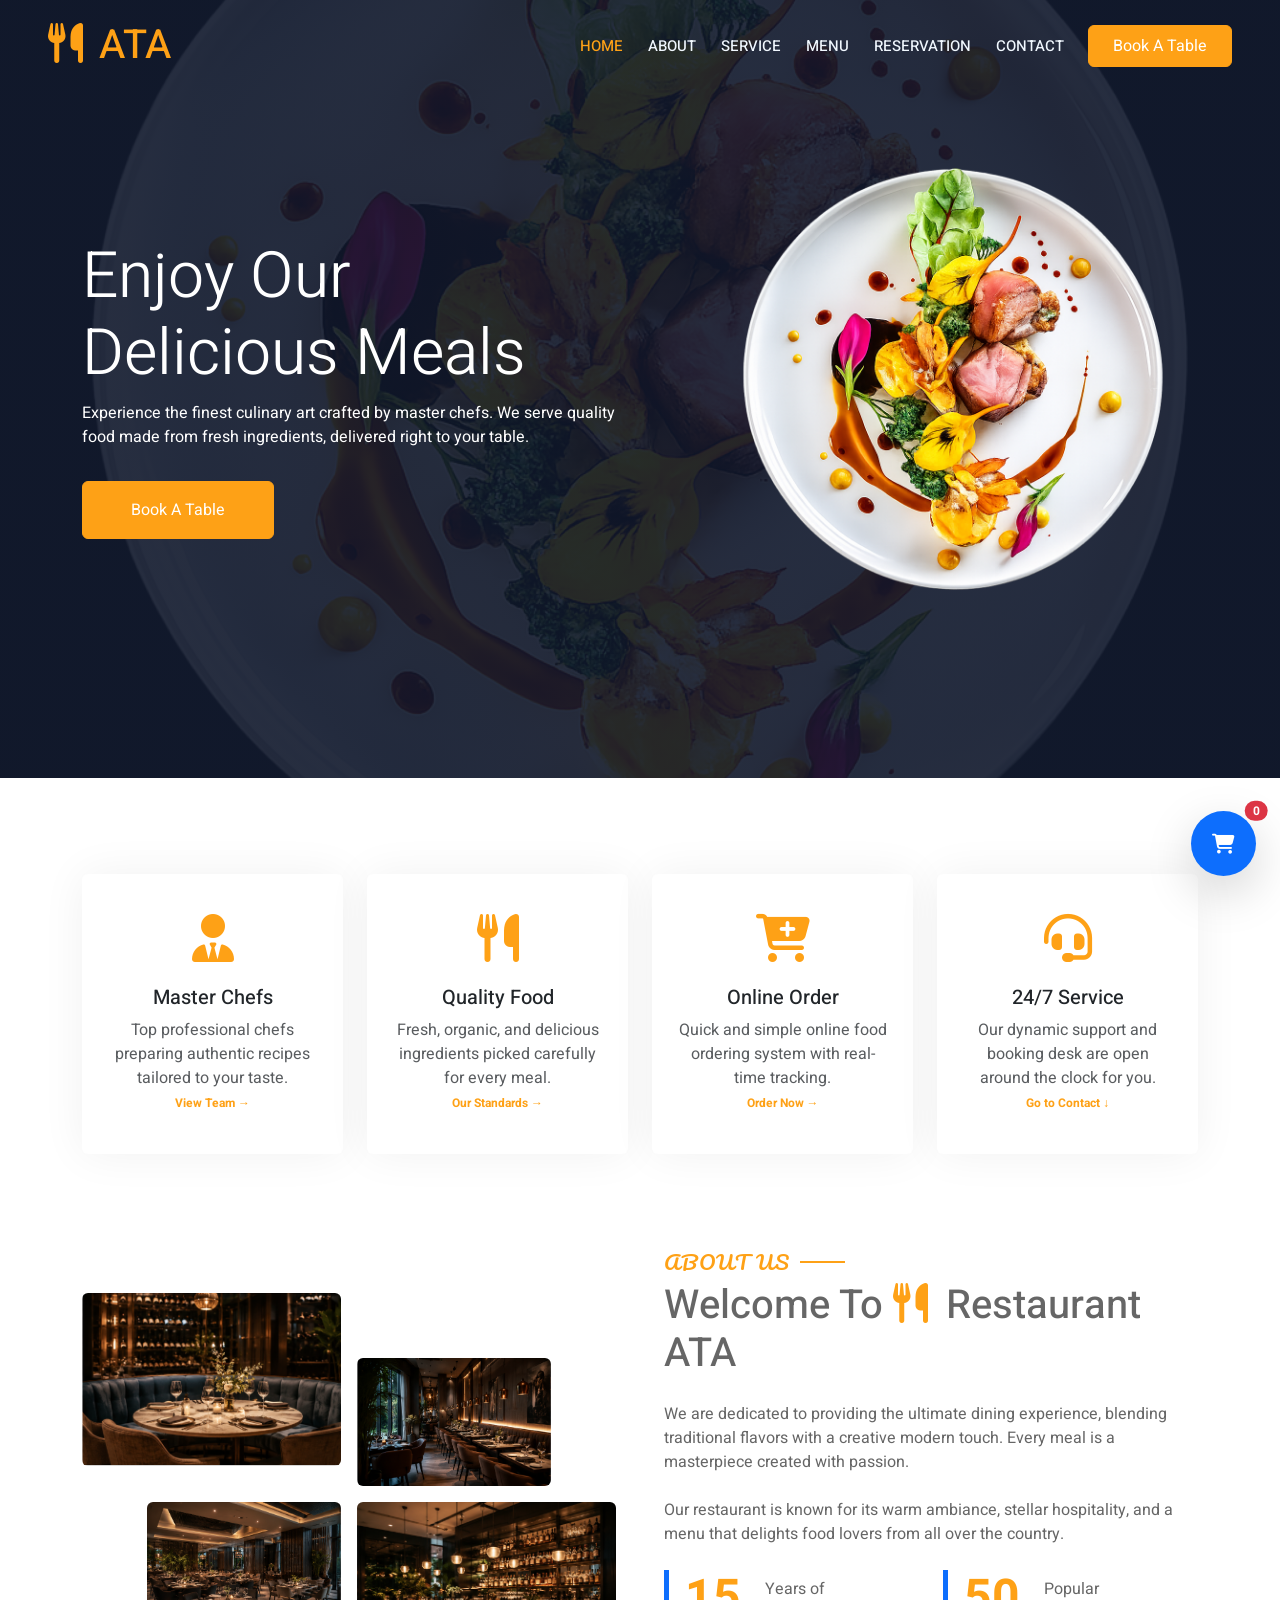
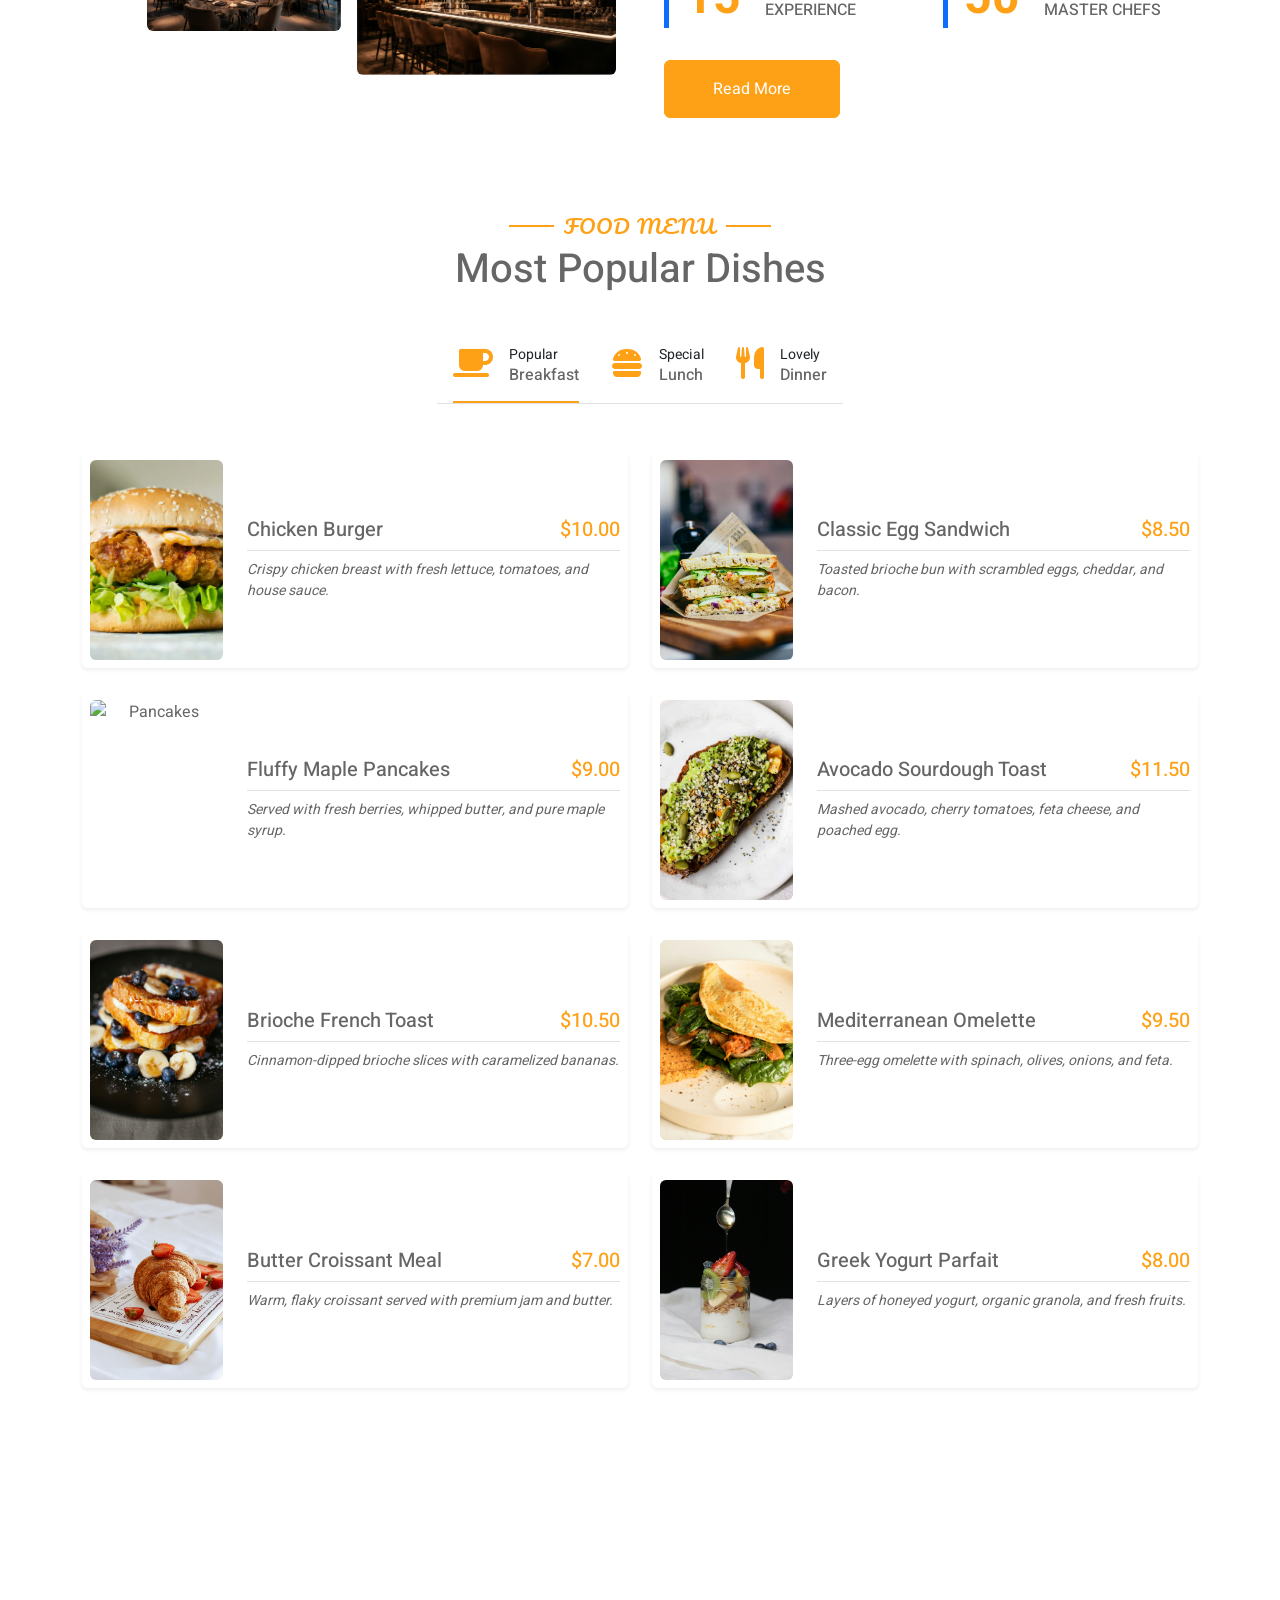
==== commit 9f2477d7: "Update index.html" ====
--- a/index.html
+++ b/index.html
@@ -116,7 +116,7 @@
             </div>
             <div class="col-lg-6 text-center text-lg-end overflow-hidden">
               <img
-                src="cinijata.png"
+                src="r.img/cinijata.png"
                 width="490"
                 class="img-fluid hero-img"
                 alt="Delicious Food Plate"
@@ -241,7 +241,7 @@
                 <img
                   class="img-fluid rounded w-100 wow animate__animated animate__zoomIn"
                   data-wow-delay="0.1s"
-                  src="sliki za restoran/2.jpg"
+                  src="r.img/Screenshot_11.png"
                   alt="Restaurant Interior"
                 />
               </div>
@@ -249,7 +249,7 @@
                 <img
                   class="img-fluid rounded w-75 wow animate__animated animate__zoomIn"
                   data-wow-delay="0.3s"
-                  src="sliki za restoran/1.jpg"
+                  src="r.img/Screenshot_12.png"
                   style="margin-top: 25%"
                   alt="Chef Cooking"
                 />
@@ -258,7 +258,7 @@
                 <img
                   class="img-fluid rounded w-75 wow animate__animated animate__zoomIn"
                   data-wow-delay="0.5s"
-                  src="sliki za restoran/3.jpg"
+                  src="r.img/Screenshot_13.png"
                   alt="Gourmet Dish"
                 />
               </div>
@@ -266,7 +266,7 @@
                 <img
                   class="img-fluid rounded w-100 wow animate__animated animate__zoomIn"
                   data-wow-delay="0.7s"
-                  src="sliki za restoran/photo1.jpg"
+                  src="r.img/Screenshot_14.png"
                   alt="Restaurant Table"
                 />
               </div>
@@ -397,8 +397,8 @@
                     style="cursor: pointer"
                   >
                     <img
-                      src="sliki za restoran/1.jpg"
-                      class="flex-shrink-0 img-fluid rounded w-25"
+                      src="r.img/SambalFriedChickenBurger1.webp"
+                      class="flex-shrink-0 img-fluid rounded w-25 menu-item-img"
                       alt="Chicken Burger"
                     />
                     <div class="w-100 d-flex flex-column text-start ps-4">
@@ -423,8 +423,8 @@
                     style="cursor: pointer"
                   >
                     <img
-                      src="sliki za restoran/1.jpg"
-                      class="flex-shrink-0 img-fluid rounded w-25"
+                      src="r.img/pille-r-priske-U0PiIS4Uvkc-unsplash.jpg"
+                      class="flex-shrink-0 img-fluid rounded w-25 menu-item-img"
                       alt="Classic Egg Sandwich"
                     />
                     <div class="w-100 d-flex flex-column text-start ps-4">
@@ -449,8 +449,8 @@
                     style="cursor: pointer"
                   >
                     <img
-                      src="sliki za restoran/1.jpg"
-                      class="flex-shrink-0 img-fluid rounded w-25"
+                      src="r.img/tatiana-rodriguez-iuKj0rRRddA-unsplash.jpg"
+                      class="flex-shrink-0 img-fluid rounded w-25 menu-item-img"
                       alt="Pancakes"
                     />
                     <div class="w-100 d-flex flex-column text-start ps-4">
@@ -469,11 +469,14 @@
                 </div>
                 <div class="col-lg-6">
                   <div
-                    class="d-flex align-items-center menu-item p-2 rounded bg-white shadow-sm"
-                  >
-                    <img
-                      src="sliki za restoran/1.jpg"
-                      class="flex-shrink-0 img-fluid rounded w-25"
+                    class="d-flex align-items-center menu-item p-2 rounded bg-white shadow-sm menu-item-card"
+                    data-name="Avocado Sourdough Toast"
+                    data-price="11.50"
+                    style="cursor: pointer"
+                  >
+                    <img
+                      src="r.img/avocado-toast-with-everything-bagel-seasoning-feat.jpg"
+                      class="flex-shrink-0 img-fluid rounded w-25 menu-item-img"
                       alt="Avocado Toast"
                     />
                     <div class="w-100 d-flex flex-column text-start ps-4">
@@ -492,11 +495,14 @@
                 </div>
                 <div class="col-lg-6">
                   <div
-                    class="d-flex align-items-center menu-item p-2 rounded bg-white shadow-sm"
-                  >
-                    <img
-                      src="sliki za restoran/1.jpg"
-                      class="flex-shrink-0 img-fluid rounded w-25"
+                    class="d-flex align-items-center menu-item p-2 rounded bg-white shadow-sm menu-item-card"
+                    data-name="Brioche French Toast"
+                    data-price="10.50"
+                    style="cursor: pointer"
+                  >
+                    <img
+                      src="r.img/joseph-gonzalez-zcUgjyqEwe8-unsplash.jpg"
+                      class="flex-shrink-0 img-fluid rounded w-25 menu-item-img"
                       alt="French Toast"
                     />
                     <div class="w-100 d-flex flex-column text-start ps-4">
@@ -515,11 +521,14 @@
                 </div>
                 <div class="col-lg-6">
                   <div
-                    class="d-flex align-items-center menu-item p-2 rounded bg-white shadow-sm"
-                  >
-                    <img
-                      src="sliki za restoran/1.jpg"
-                      class="flex-shrink-0 img-fluid rounded w-25"
+                    class="d-flex align-items-center menu-item p-2 rounded bg-white shadow-sm menu-item-card"
+                    data-name="Mediterranean Omelette"
+                    data-price="9.50"
+                    style="cursor: pointer"
+                  >
+                    <img
+                      src="r.img/bakd-raw-by-karolin-baitinger-SCZP5rvZINk-unsplash.jpg"
+                      class="flex-shrink-0 img-fluid rounded w-25 menu-item-img"
                       alt="Omelette"
                     />
                     <div class="w-100 d-flex flex-column text-start ps-4">
@@ -538,11 +547,14 @@
                 </div>
                 <div class="col-lg-6">
                   <div
-                    class="d-flex align-items-center menu-item p-2 rounded bg-white shadow-sm"
-                  >
-                    <img
-                      src="sliki za restoran/1.jpg"
-                      class="flex-shrink-0 img-fluid rounded w-25"
+                    class="d-flex align-items-center menu-item p-2 rounded bg-white shadow-sm menu-item-card"
+                    data-name="Butter Croissant Meal"
+                    data-price="7.00"
+                    style="cursor: pointer"
+                  >
+                    <img
+                      src="r.img/nataliya-melnychuk-Li2zmWtG8Ns-unsplash.jpg"
+                      class="flex-shrink-0 img-fluid rounded w-25 menu-item-img"
                       alt="Croissant"
                     />
                     <div class="w-100 d-flex flex-column text-start ps-4">
@@ -561,11 +573,14 @@
                 </div>
                 <div class="col-lg-6">
                   <div
-                    class="d-flex align-items-center menu-item p-2 rounded bg-white shadow-sm"
-                  >
-                    <img
-                      src="sliki za restoran/1.jpg"
-                      class="flex-shrink-0 img-fluid rounded w-25"
+                    class="d-flex align-items-center menu-item p-2 rounded bg-white shadow-sm menu-item-card"
+                    data-name="Greek Yogurt Parfait"
+                    data-price="8.00"
+                    style="cursor: pointer"
+                  >
+                    <img
+                      src="r.img/alondra-lucia-VnXAdRS6Yt4-unsplash.jpg"
+                      class="flex-shrink-0 img-fluid rounded w-25 menu-item-img"
                       alt="Yogurt Parfait"
                     />
                     <div class="w-100 d-flex flex-column text-start ps-4">
@@ -590,11 +605,14 @@
               <div class="row g-4">
                 <div class="col-lg-6">
                   <div
-                    class="d-flex align-items-center menu-item p-2 rounded bg-white shadow-sm"
-                  >
-                    <img
-                      src="sliki za restoran/3.jpg"
-                      class="flex-shrink-0 img-fluid rounded w-25"
+                    class="d-flex align-items-center menu-item p-2 rounded bg-white shadow-sm menu-item-card"
+                    data-name="Premium Beef Steak"
+                    data-price="24.00"
+                    style="cursor: pointer"
+                  >
+                    <img
+                      src="r.img/stek.jpg"
+                      class="flex-shrink-0 img-fluid rounded w-25 menu-item-img"
                       alt="Beef Steak"
                     />
                     <div class="w-100 d-flex flex-column text-start ps-4">
@@ -613,11 +631,14 @@
                 </div>
                 <div class="col-lg-6">
                   <div
-                    class="d-flex align-items-center menu-item p-2 rounded bg-white shadow-sm"
-                  >
-                    <img
-                      src="sliki za restoran/3.jpg"
-                      class="flex-shrink-0 img-fluid rounded w-25"
+                    class="d-flex align-items-center menu-item p-2 rounded bg-white shadow-sm menu-item-card"
+                    data-name="Grilled Chicken Caesar"
+                    data-price="13.50"
+                    style="cursor: pointer"
+                  >
+                    <img
+                      src="r.img/Grilled-Chicken-Caesar-Salad-Photograph.webp"
+                      class="flex-shrink-0 img-fluid rounded w-25 menu-item-img"
                       alt="Caesar Salad"
                     />
                     <div class="w-100 d-flex flex-column text-start ps-4">
@@ -636,11 +657,14 @@
                 </div>
                 <div class="col-lg-6">
                   <div
-                    class="d-flex align-items-center menu-item p-2 rounded bg-white shadow-sm"
-                  >
-                    <img
-                      src="sliki za restoran/3.jpg"
-                      class="flex-shrink-0 img-fluid rounded w-25"
+                    class="d-flex align-items-center menu-item p-2 rounded bg-white shadow-sm menu-item-card"
+                    data-name="Signature Club Sandwich"
+                    data-price="12.00"
+                    style="cursor: pointer"
+                  >
+                    <img
+                      src="r.img/48673f1a0a05453db9580d66236e1b3a.jpg"
+                      class="flex-shrink-0 img-fluid rounded w-25 menu-item-img"
                       alt="Club Sandwich"
                     />
                     <div class="w-100 d-flex flex-column text-start ps-4">
@@ -659,11 +683,14 @@
                 </div>
                 <div class="col-lg-6">
                   <div
-                    class="d-flex align-items-center menu-item p-2 rounded bg-white shadow-sm"
-                  >
-                    <img
-                      src="sliki za restoran/3.jpg"
-                      class="flex-shrink-0 img-fluid rounded w-25"
+                    class="d-flex align-items-center menu-item p-2 rounded bg-white shadow-sm menu-item-card"
+                    data-name="Spaghetti Bolognese"
+                    data-price="15.00"
+                    style="cursor: pointer"
+                  >
+                    <img
+                      src="r.img/spaghetti-bolognese-36.webp"
+                      class="flex-shrink-0 img-fluid rounded w-25 menu-item-img"
                       alt="Bolognese"
                     />
                     <div class="w-100 d-flex flex-column text-start ps-4">
@@ -682,11 +709,14 @@
                 </div>
                 <div class="col-lg-6">
                   <div
-                    class="d-flex align-items-center menu-item p-2 rounded bg-white shadow-sm"
-                  >
-                    <img
-                      src="sliki za restoran/3.jpg"
-                      class="flex-shrink-0 img-fluid rounded w-25"
+                    class="d-flex align-items-center menu-item p-2 rounded bg-white shadow-sm menu-item-card"
+                    data-name="Smoked BBQ Ribs"
+                    data-price="21.00"
+                    style="cursor: pointer"
+                  >
+                    <img
+                      src="r.img/Smoked-Beef-Ribs.webp"
+                      class="flex-shrink-0 img-fluid rounded w-25 menu-item-img"
                       alt="BBQ Ribs"
                     />
                     <div class="w-100 d-flex flex-column text-start ps-4">
@@ -705,11 +735,14 @@
                 </div>
                 <div class="col-lg-6">
                   <div
-                    class="d-flex align-items-center menu-item p-2 rounded bg-white shadow-sm"
-                  >
-                    <img
-                      src="sliki za restoran/3.jpg"
-                      class="flex-shrink-0 img-fluid rounded w-25"
+                    class="d-flex align-items-center menu-item p-2 rounded bg-white shadow-sm menu-item-card"
+                    data-name="Wild Mushroom Risotto"
+                    data-price="16.50"
+                    style="cursor: pointer"
+                  >
+                    <img
+                      src="r.img/wild-mushroom-risotto-3.jpg"
+                      class="flex-shrink-0 img-fluid rounded w-25 menu-item-img"
                       alt="Risotto"
                     />
                     <div class="w-100 d-flex flex-column text-start ps-4">
@@ -728,11 +761,14 @@
                 </div>
                 <div class="col-lg-6">
                   <div
-                    class="d-flex align-items-center menu-item p-2 rounded bg-white shadow-sm"
-                  >
-                    <img
-                      src="sliki za restoran/3.jpg"
-                      class="flex-shrink-0 img-fluid rounded w-25"
+                    class="d-flex align-items-center menu-item p-2 rounded bg-white shadow-sm menu-item-card"
+                    data-name="Crispy Fish Tacos"
+                    data-price="14.00"
+                    style="cursor: pointer"
+                  >
+                    <img
+                      src="r.img/Crispy-Fish-Tacos-with-Pico-De-Gallo-Recipe-square-FS.jpg"
+                      class="flex-shrink-0 img-fluid rounded w-25 menu-item-img"
                       alt="Tacos"
                     />
                     <div class="w-100 d-flex flex-column text-start ps-4">
@@ -751,11 +787,14 @@
                 </div>
                 <div class="col-lg-6">
                   <div
-                    class="d-flex align-items-center menu-item p-2 rounded bg-white shadow-sm"
-                  >
-                    <img
-                      src="sliki za restoran/3.jpg"
-                      class="flex-shrink-0 img-fluid rounded w-25"
+                    class="d-flex align-items-center menu-item p-2 rounded bg-white shadow-sm menu-item-card"
+                    data-name="Wood-Fired Margherita Pizza"
+                    data-price="13.00"
+                    style="cursor: pointer"
+                  >
+                    <img
+                      src="r.img/20220211142645-margherita-9920.jpg"
+                      class="flex-shrink-0 img-fluid rounded w-25 menu-item-img"
                       alt="Margarita"
                     />
                     <div class="w-100 d-flex flex-column text-start ps-4">
@@ -780,11 +819,14 @@
               <div class="row g-4">
                 <div class="col-lg-6">
                   <div
-                    class="d-flex align-items-center menu-item p-2 rounded bg-white shadow-sm"
-                  >
-                    <img
-                      src="sliki za restoran/photo1.jpg"
-                      class="flex-shrink-0 img-fluid rounded w-25"
+                    class="d-flex align-items-center menu-item p-2 rounded bg-white shadow-sm menu-item-card"
+                    data-name="Seafood Pasta"
+                    data-price="18.90"
+                    style="cursor: pointer"
+                  >
+                    <img
+                      src="r.img/Shrimp-and-Scallop-Pasta-in-Garlic-Cream-Sauce-1-5-scaled.jpg"
+                      class="flex-shrink-0 img-fluid rounded w-25 menu-item-img"
                       alt="Seafood Pasta"
                     />
                     <div class="w-100 d-flex flex-column text-start ps-4">
@@ -803,11 +845,14 @@
                 </div>
                 <div class="col-lg-6">
                   <div
-                    class="d-flex align-items-center menu-item p-2 rounded bg-white shadow-sm"
-                  >
-                    <img
-                      src="sliki za restoran/photo1.jpg"
-                      class="flex-shrink-0 img-fluid rounded w-25"
+                    class="d-flex align-items-center menu-item p-2 rounded bg-white shadow-sm menu-item-card"
+                    data-name="Atlantic Grilled Salmon"
+                    data-price="22.50"
+                    style="cursor: pointer"
+                  >
+                    <img
+                      src="r.img/how-to-grill-salmon-recipe1-1655870645.avif"
+                      class="flex-shrink-0 img-fluid rounded w-25 menu-item-img"
                       alt="Grilled Salmon"
                     />
                     <div class="w-100 d-flex flex-column text-start ps-4">
@@ -826,11 +871,14 @@
                 </div>
                 <div class="col-lg-6">
                   <div
-                    class="d-flex align-items-center menu-item p-2 rounded bg-white shadow-sm"
-                  >
-                    <img
-                      src="sliki za restoran/photo1.jpg"
-                      class="flex-shrink-0 img-fluid rounded w-25"
+                    class="d-flex align-items-center menu-item p-2 rounded bg-white shadow-sm menu-item-card"
+                    data-name="Rosemary Lamb Chops"
+                    data-price="26.00"
+                    style="cursor: pointer"
+                  >
+                    <img
+                      src="r.img/200703-r-xl-rosemary-lamb-chops-2000-21b6c171695843e1bdc93bf1173bd97d.jpg"
+                      class="flex-shrink-0 img-fluid rounded w-25 menu-item-img"
                       alt="Lamb Chops"
                     />
                     <div class="w-100 d-flex flex-column text-start ps-4">
@@ -849,11 +897,14 @@
                 </div>
                 <div class="col-lg-6">
                   <div
-                    class="d-flex align-items-center menu-item p-2 rounded bg-white shadow-sm"
-                  >
-                    <img
-                      src="sliki za restoran/photo1.jpg"
-                      class="flex-shrink-0 img-fluid rounded w-25"
+                    class="d-flex align-items-center menu-item p-2 rounded bg-white shadow-sm menu-item-card"
+                    data-name="Prime Ribeye Steak"
+                    data-price="29.50"
+                    style="cursor: pointer"
+                  >
+                    <img
+                      src="r.img/1066_USDA_Prime_Bone-fd22f08262531494f30a804b8073c90e.jpg"
+                      class="flex-shrink-0 img-fluid rounded w-25 menu-item-img"
                       alt="Ribeye Steak"
                     />
                     <div class="w-100 d-flex flex-column text-start ps-4">
@@ -872,11 +923,14 @@
                 </div>
                 <div class="col-lg-6">
                   <div
-                    class="d-flex align-items-center menu-item p-2 rounded bg-white shadow-sm"
-                  >
-                    <img
-                      src="sliki za restoran/photo1.jpg"
-                      class="flex-shrink-0 img-fluid rounded w-25"
+                    class="d-flex align-items-center menu-item p-2 rounded bg-white shadow-sm menu-item-card"
+                    data-name="Roasted Duck Breast"
+                    data-price="25.00"
+                    style="cursor: pointer"
+                  >
+                    <img
+                      src="r.img/Slow-Roasted-Duck-Breast-With-Sour-Cherry-Ginger-Compote-Voatsiperifery-Pepper-Mini-Corn-Blinis-2-e1502867799504.jpg"
+                      class="flex-shrink-0 img-fluid rounded w-25 menu-item-img"
                       alt="Duck Breast"
                     />
                     <div class="w-100 d-flex flex-column text-start ps-4">
@@ -895,11 +949,14 @@
                 </div>
                 <div class="col-lg-6">
                   <div
-                    class="d-flex align-items-center menu-item p-2 rounded bg-white shadow-sm"
-                  >
-                    <img
-                      src="sliki za restoran/photo1.jpg"
-                      class="flex-shrink-0 img-fluid rounded w-25"
+                    class="d-flex align-items-center menu-item p-2 rounded bg-white shadow-sm menu-item-card"
+                    data-name="Butter Poached Lobster Tail"
+                    data-price="34.00"
+                    style="cursor: pointer"
+                  >
+                    <img
+                      src="r.img/poached-lobster-tails-7.webp"
+                      class="flex-shrink-0 img-fluid rounded w-25 menu-item-img"
                       alt="Lobster Tail"
                     />
                     <div class="w-100 d-flex flex-column text-start ps-4">
@@ -918,11 +975,14 @@
                 </div>
                 <div class="col-lg-6">
                   <div
-                    class="d-flex align-items-center menu-item p-2 rounded bg-white shadow-sm"
-                  >
-                    <img
-                      src="sliki za restoran/photo1.jpg"
-                      class="flex-shrink-0 img-fluid rounded w-25"
+                    class="d-flex align-items-center menu-item p-2 rounded bg-white shadow-sm menu-item-card"
+                    data-name="Truffle Cream Gnocchi"
+                    data-price="17.50"
+                    style="cursor: pointer"
+                  >
+                    <img
+                      src="r.img/8401941-05c1f0da5c9e43b98f02140d038d30f5.jpg"
+                      class="flex-shrink-0 img-fluid rounded w-25 menu-item-img"
                       alt="Truffle Gnocchi"
                     />
                     <div class="w-100 d-flex flex-column text-start ps-4">
@@ -941,11 +1001,14 @@
                 </div>
                 <div class="col-lg-6">
                   <div
-                    class="d-flex align-items-center menu-item p-2 rounded bg-white shadow-sm"
-                  >
-                    <img
-                      src="sliki za restoran/photo1.jpg"
-                      class="flex-shrink-0 img-fluid rounded w-25"
+                    class="d-flex align-items-center menu-item p-2 rounded bg-white shadow-sm menu-item-card"
+                    data-name="Classic Chicken Parmesan"
+                    data-price="19.00"
+                    style="cursor: pointer"
+                  >
+                    <img
+                      src="r.img/chicken-parmesan-8.jpg"
+                      class="flex-shrink-0 img-fluid rounded w-25 menu-item-img"
                       alt="Chicken Parmesan"
                     />
                     <div class="w-100 d-flex flex-column text-start ps-4">
@@ -995,7 +1058,7 @@
               Reservation
             </h5>
             <h1 class="text-white mb-4">Book A Table Online</h1>
-            <form action="/book-table" method="POST">
+            <form action="https://restoran-backend-api.onrender.com/book-table" method="POST">
               <div class="row g-3">
                 <div class="col-md-6">
                   <div class="form-floating">
@@ -1103,7 +1166,7 @@
           <div class="modal-body p-0">
             <div class="ratio ratio-16x9">
               <iframe
-                src="https://www.youtube.com/embed/DWRcNpR6Kdc"
+                src="https://www.youtube.com/embed/U_BItqMPfbU"
                 id="video"
                 allowfullscreen
                 allow="autoplay"
--- a/v.css
+++ b/v.css
@@ -102,7 +102,7 @@
 
 /** Hero Header **/
 .hero-header {
-  background: linear-gradient(rgba(15, 23, 43, 0.9), rgba(15, 23, 43, 0.9)), url(cinijata.png);
+  background: linear-gradient(rgba(15, 23, 43, 0.9), rgba(15, 23, 43, 0.9)), url(r.img/cinijata.png);
   background-position: center center;
   background-repeat: no-repeat;
   background-size: cover;
@@ -198,7 +198,7 @@
   position: relative;
   height: 100%;
   min-height: 450px;
-  background: linear-gradient(rgba(15, 23, 43, 0.4), rgba(15, 23, 43, 0.4)), url(cinijata.png);
+  background: linear-gradient(rgba(15, 23, 43, 0.4), rgba(15, 23, 43, 0.4)), url(r.img/cinijata.png);
   background-position: center center;
   background-repeat: no-repeat;
   background-size: cover;
@@ -360,4 +360,11 @@
 .card.border-0.shadow-sm:hover {
   transform: translateY(-12px) scale(1.01); /* Потскокнува нагоре и благо се зголемува */
   box-shadow: 0 15px 30px rgba(0, 0, 0, 0.15) !important; /* Се засилува сенката за 3D ефект */
-}+}
+
+.menu-item-img {
+    width: 100%;          /* Сликата да ја исполни целата ширина на картичката */
+    height: 200px;        /* ТУКА ја дефинираш точната висина која ја сакаш (пр. 200px) */
+    object-fit: cover;    /* КЛУЧНО: Ја сече сликата паметно за да го исполни просторот без деформација */
+    object-position: center; /* Ја центрира сликата при сечењето */
+}
